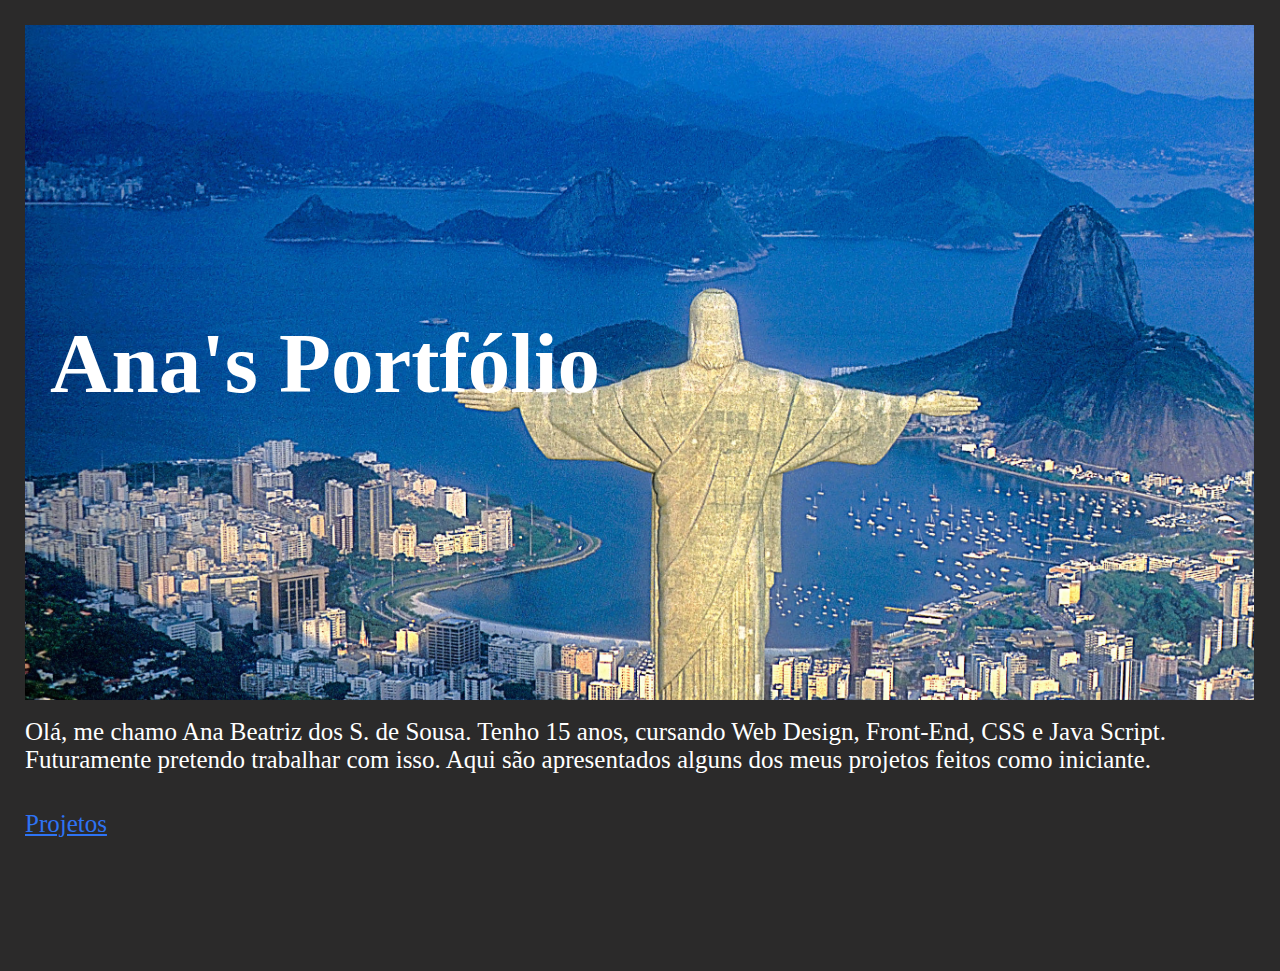
==== index.html @ e5d59998 "Add files via upload" ====
<!DOCTYPE html>
<html lang="en">
<head>
    <meta charset="UTF-8">
    <meta name="viewport" content="width=device-width, initial-scale=1.0">
    <link rel="stylesheet" href="https://cdnjs.cloudflare.com/ajax/libs/font-awesome/6.7.1/css/all.min.css" integrity="sha512-5Hs3dF2AEPkpNAR7UiOHba+lRSJNeM2ECkwxUIxC1Q/FLycGTbNapWXB4tP889k5T5Ju8fs4b1P5z/iB4nMfSQ==" crossorigin="anonymous" referrerpolicy="no-referrer" />
    <link rel="stylesheet" href="style.css">
    <title>Ana Developer</title>
</head>
<body>
       <header>
  
        <h1>Ana's Portfólio</h1>
       </header>
       
       <br>
       
       <p>Olá, me chamo Ana Beatriz dos S. de Sousa. Tenho 15 anos, cursando Web Design, Front-End, CSS e Java Script.
         Futuramente pretendo trabalhar com isso. Aqui são apresentados alguns dos meus projetos feitos como iniciante.
       </p>








<br>
<br>

            <a href="projetos.html" id="linkpj">Projetos</a>




<a href="projetos.html">
</a>
  
  <br>
  <br>

<i class="fa-brands fa-github"></i>
<br>
<br>
<i class="fa-brands fa-instagram"></i>
<br>
<br>
<i class="fa-brands fa-pinterest"></i>

</body>
</html>
---- style.css ----
*{
   margin: 0%;
   padding: 0%;
   box-sizing: border-box;
}

body{
      background-color: rgb(43, 42, 42);
      margin: 25px;

}

header{
        display: flex;
        height: 75vh;
        width: 96vw;
        background-size: 190vh;
        background-image: url(redentor.jpg)


}

h1{
    display: flex;
    align-items: center;
    justify-content: center;
    font-size: 85px;
    margin: 25px;
    color: white;
    
}

p{
    font-size: 25px;
    color: white;
}

i{
    display: flex;
    font-size: 30px;
    color: white;
}

a{
    color: rgb(46, 115, 243);
}

#container{
            display: flex;
            background-color: white;
            height: 150px;
            width: 150px;
            border-radius: 15px;
            font-size: 35px;
            color: blue;
}

#linkpj{
        display: flex;
         font-size: 25px;
}
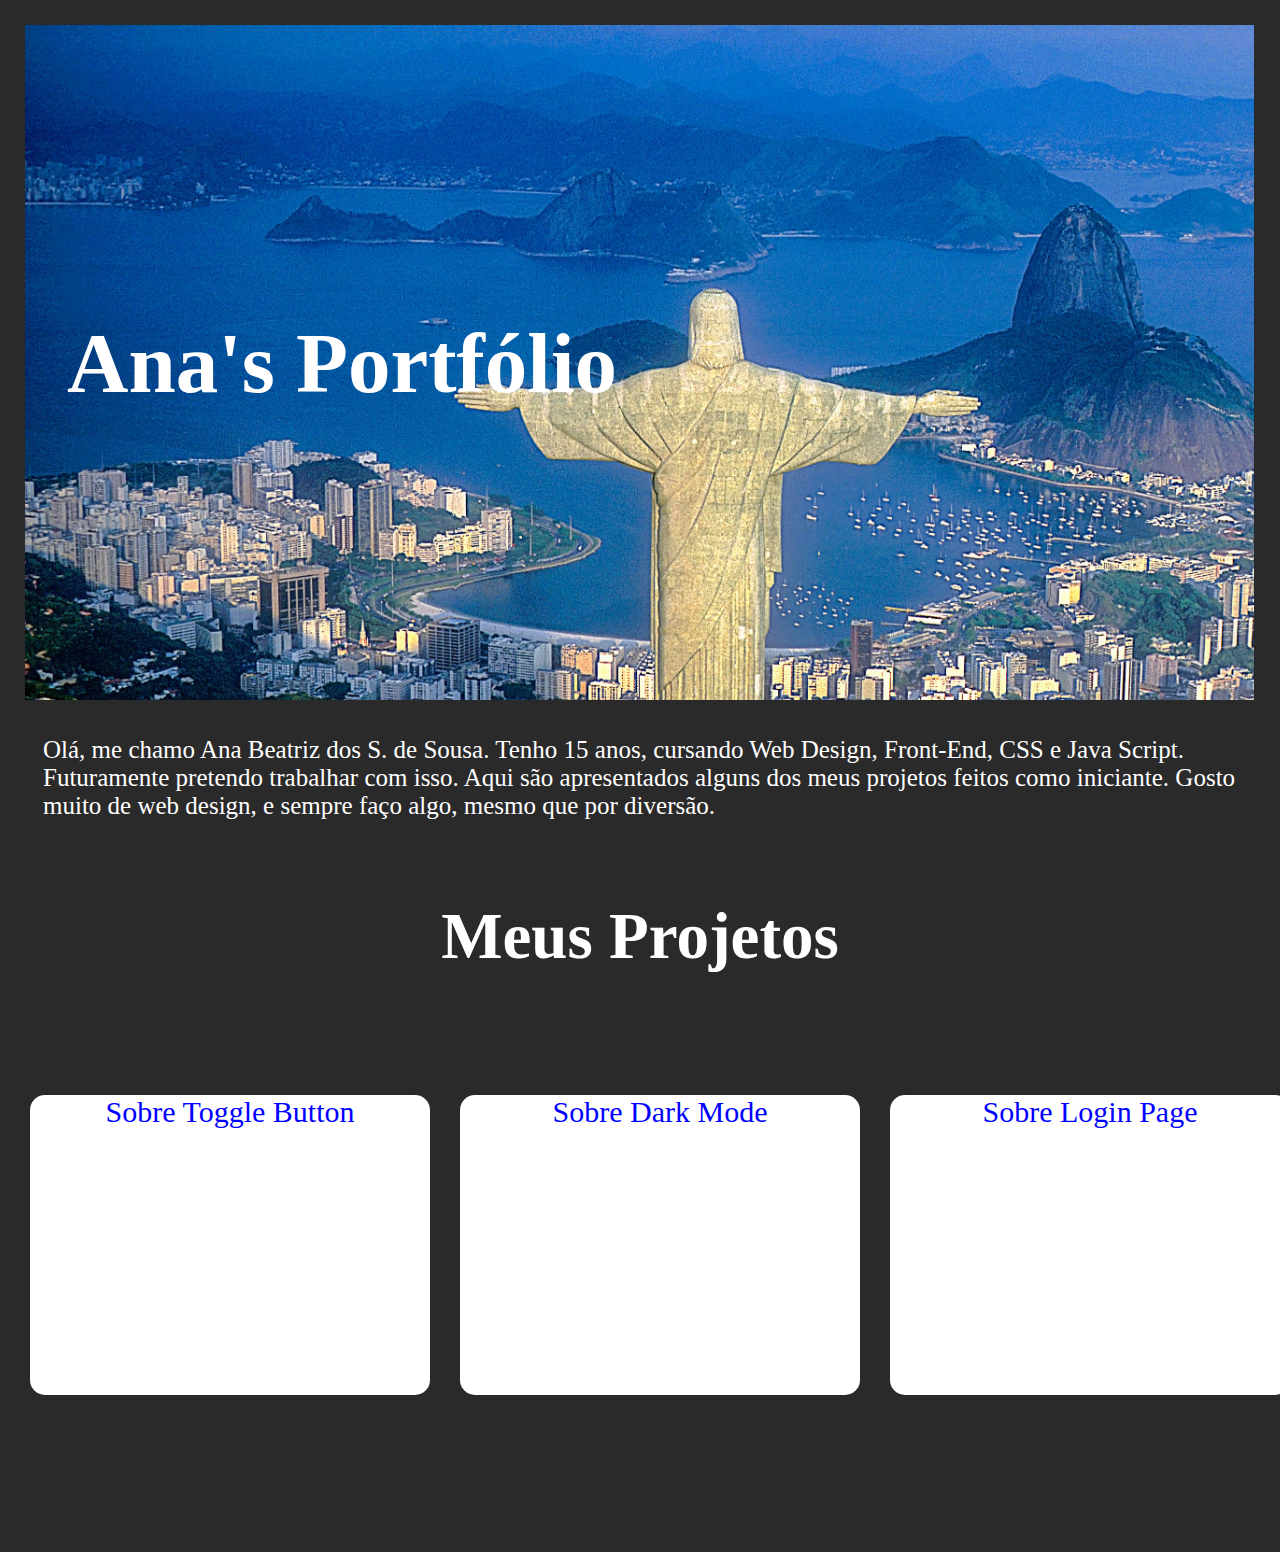
==== commit a0bbe912: "Add files via upload" ====
--- a/index.html
+++ b/index.html
@@ -17,6 +17,7 @@
        
        <p>Olá, me chamo Ana Beatriz dos S. de Sousa. Tenho 15 anos, cursando Web Design, Front-End, CSS e Java Script.
          Futuramente pretendo trabalhar com isso. Aqui são apresentados alguns dos meus projetos feitos como iniciante.
+         Gosto muito de web design, e sempre faço algo, mesmo que por diversão.
        </p>
 
 
@@ -29,24 +30,33 @@
 <br>
 <br>
 
-            <a href="projetos.html" id="linkpj">Projetos</a>
 
 
 
+<h1 id="MP">Meus Projetos</h1>
 
-<a href="projetos.html">
-</a>
+<br>
+<br>
+
+<div id="ladolado">
+ <a href="toggleone.html"><div id="prime">Sobre Toggle Button</div></a>
+ <a href="darko.html"><div id="segun">Sobre Dark Mode</div></a>
+ <a href="loginone.html" target="_blank"><div id="terce">Sobre Login Page</div></a>
+</div>
   
   <br>
   <br>
 
-<i class="fa-brands fa-github"></i>
+
+<div id="logo">
+   <a href="https://github.com/Anabia2w"><i class="fa-brands fa-github" id="git"></i></a>
 <br>
 <br>
-<i class="fa-brands fa-instagram"></i>
+   <a href="https://www.instagram.com/bttwh_/"><i class="fa-brands fa-instagram" id="insta"></i></a>
 <br>
 <br>
-<i class="fa-brands fa-pinterest"></i>
+   <a href="https://pin.it/r5WOkhuiG"><i class="fa-brands fa-pinterest" id="pinterest"></i></a>
+</div>
 
 </body>
 </html>--- a/style.css
+++ b/style.css
@@ -25,7 +25,7 @@
     align-items: center;
     justify-content: center;
     font-size: 85px;
-    margin: 25px;
+    margin: 42px;
     color: white;
     
 }
@@ -33,6 +33,17 @@
 p{
     font-size: 25px;
     color: white;
+    margin: 18px;
+}
+
+#MP{
+    display: flex;
+    align-items: center;
+    justify-content: center;
+    font-size: 65px;
+    margin: 25px;
+    color: white;
+
 }
 
 i{
@@ -42,20 +53,108 @@
 }
 
 a{
-    color: rgb(46, 115, 243);
-}
-
-#container{
-            display: flex;
-            background-color: white;
-            height: 150px;
-            width: 150px;
-            border-radius: 15px;
-            font-size: 35px;
-            color: blue;
+    color: rgb(255, 255, 255);
 }
 
 #linkpj{
         display: flex;
          font-size: 25px;
+}
+
+h2{
+    color: white;
+}
+
+#ladolado{
+           display: flex;
+           justify-content: center;
+           text-align: center;
+           gap: 30px;
+           margin: 40px;
+        }
+
+#prime{
+    display: flex;
+    background-color: white;
+    height: 300px;
+    width: 400px;
+    border-radius: 15px;
+    font-size: 35px;
+    color: blue;
+    font-size: 30px;
+    justify-content: center;
+    margin: 5%;
+}
+
+#segun{
+    display: flex;
+    background-color: white;
+    height: 300px;
+    width: 400px;
+    border-radius: 15px;
+    font-size: 35px;
+    color: blue;
+    font-size: 30px;
+    justify-content: center;
+    margin: 5%;
+}
+
+#terce{
+    display: flex;
+    background-color: white;
+    height: 300px;
+    width: 400px;
+    border-radius: 15px;
+    font-size: 35px;
+    color: blue;
+    font-size: 30px;
+    justify-content: center;
+    margin: 5%;
+}
+
+#logo{
+       display: flex;
+       gap: 7px;
+}
+
+#git{
+      color: rgb(88, 163, 206);
+}
+
+#insta{
+        color: rgb(214, 64, 127);
+}
+
+#pinterest{
+            color: rgb(206, 46, 46);
+
+}
+
+#ladolado3{
+    display: flex;
+    justify-content: center;
+    text-align: center;
+    gap: 30px;
+    margin: 40px;
+ }
+
+#ladolado2{
+    display: flex;
+    justify-content: center;
+    text-align: center;
+    gap: 30px;
+    margin: 40px;
+ }
+
+ #ladolado1{
+    display: flex;
+    justify-content: center;
+    text-align: center;
+    gap: 30px;
+    margin: 40px;
+}
+
+#lista{
+    gap: 30px;
+    margin: 40px;
 }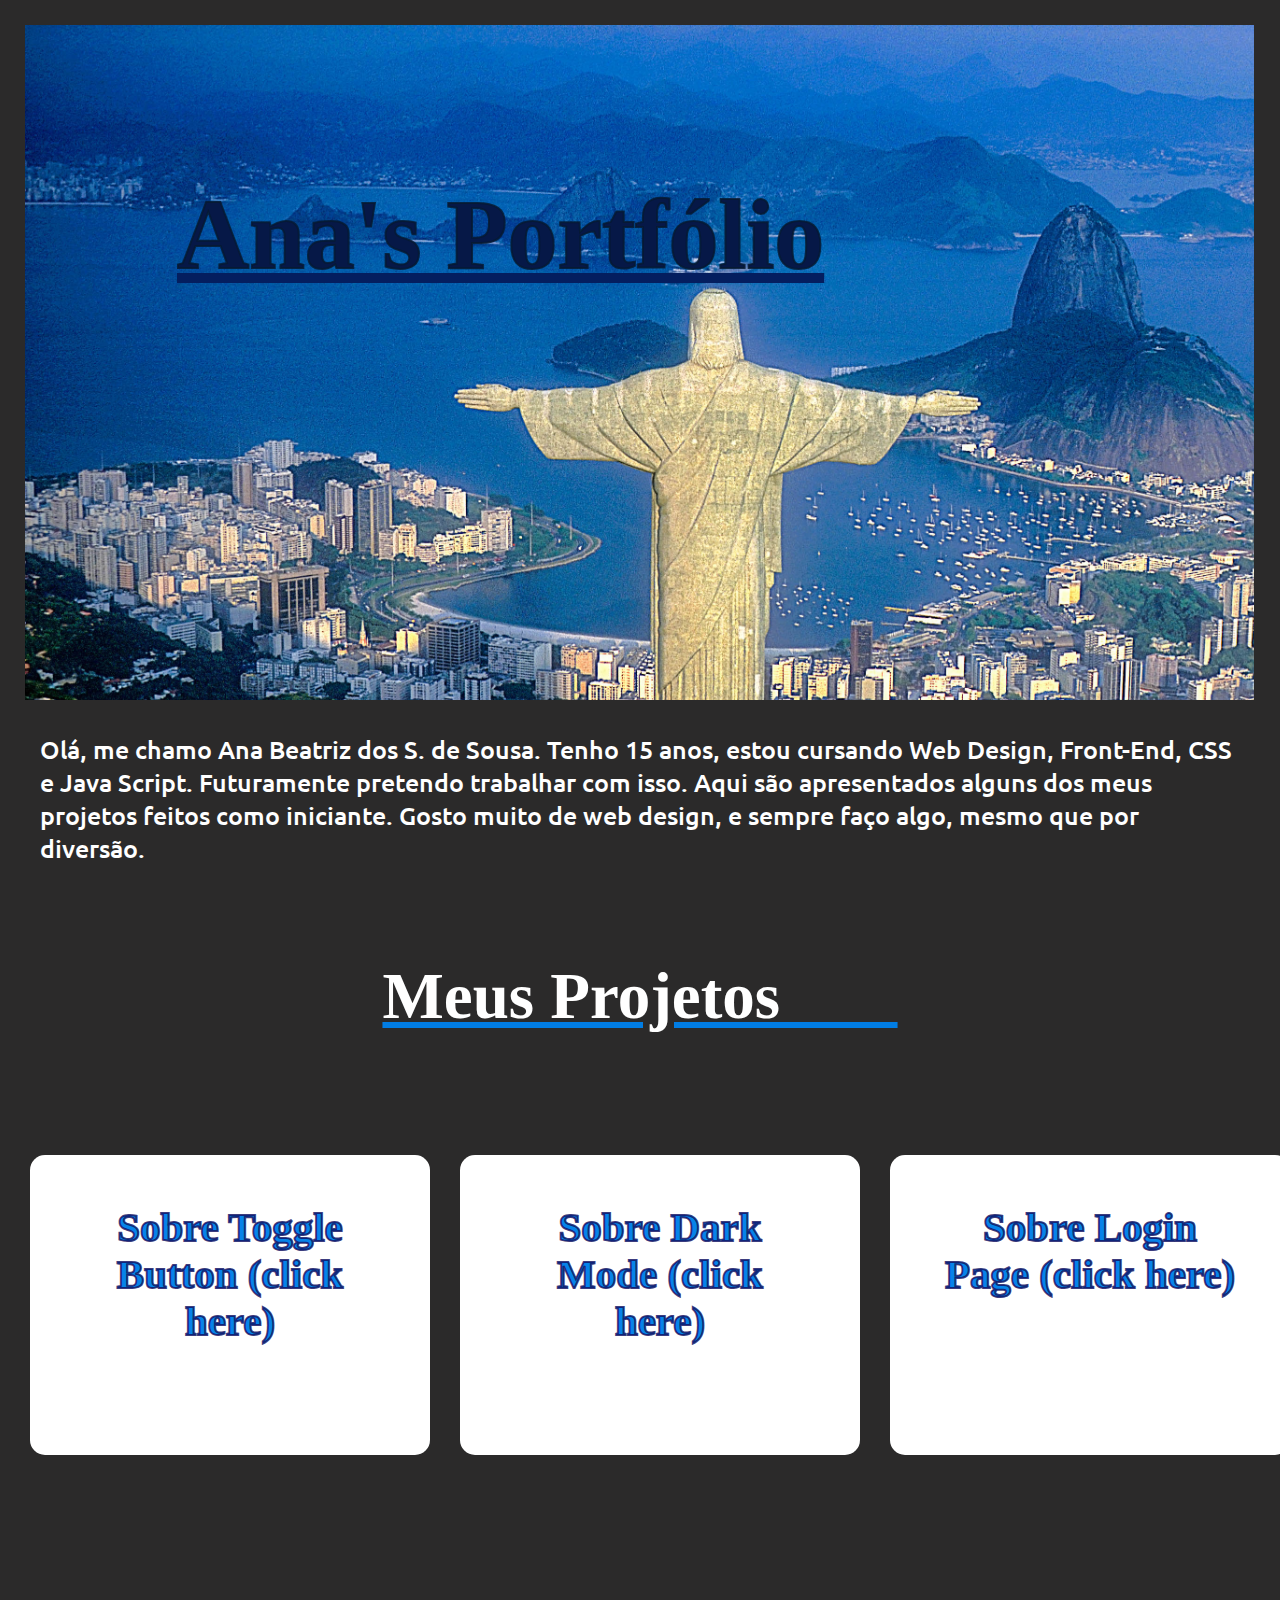
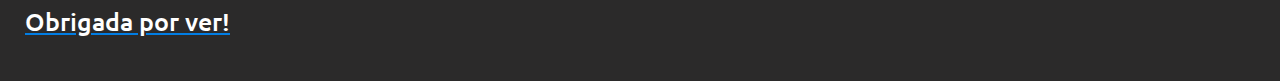
==== commit 32c54fa3: "Add files via upload" ====
--- a/index.html
+++ b/index.html
@@ -10,40 +10,35 @@
 <body>
        <header>
   
-        <h1>Ana's Portfólio</h1>
+       <u><h1>Ana's Portfólio</h1></u>
        </header>
        
        <br>
        
-       <p>Olá, me chamo Ana Beatriz dos S. de Sousa. Tenho 15 anos, cursando Web Design, Front-End, CSS e Java Script.
+       <p>Olá, me chamo Ana Beatriz dos S. de Sousa. Tenho 15 anos, estou cursando Web Design, Front-End, CSS e Java Script.
          Futuramente pretendo trabalhar com isso. Aqui são apresentados alguns dos meus projetos feitos como iniciante.
          Gosto muito de web design, e sempre faço algo, mesmo que por diversão.
        </p>
 
+<br>
+<br>
 
-
-
-
-
-
+<u id="ui"><h1 id="MP">Meus Projetos ♡⃕</h1></u>
 
 <br>
 <br>
 
+<div>
+<div id="ladolado">
+   <a href="toggleone.html"><div id="prime"><h3>Sobre Toggle Button (click here)</h3></div></a>
+
+   <a href="darko.html"><div id="segun"><h3>Sobre Dark Mode (click here)</h3></div></a>
+
+   <a href="loginone.html"><div id="terce"><h3>Sobre Login Page (click here)</h3></div></a>
+</div>
 
 
-
-<h1 id="MP">Meus Projetos</h1>
-
-<br>
-<br>
-
-<div id="ladolado">
- <a href="toggleone.html"><div id="prime">Sobre Toggle Button</div></a>
- <a href="darko.html"><div id="segun">Sobre Dark Mode</div></a>
- <a href="loginone.html" target="_blank"><div id="terce">Sobre Login Page</div></a>
 </div>
-  
   <br>
   <br>
 
@@ -56,7 +51,7 @@
 <br>
 <br>
    <a href="https://pin.it/r5WOkhuiG"><i class="fa-brands fa-pinterest" id="pinterest"></i></a>
-</div>
+</div> <u id="ui2"><p id="gat">Obrigada por ver!</p></u>
 
 </body>
 </html>--- a/style.css
+++ b/style.css
@@ -1,3 +1,5 @@
+@import url('https://fonts.googleapis.com/css2?family=Ubuntu:ital,wght@0,300;0,400;0,500;0,700;1,300;1,400;1,500;1,700&display=swap');
+
 *{
    margin: 0%;
    padding: 0%;
@@ -16,24 +18,34 @@
         width: 96vw;
         background-size: 190vh;
         background-image: url(redentor.jpg)
-
-
 }
 
 h1{
     display: flex;
     align-items: center;
     justify-content: center;
-    font-size: 85px;
-    margin: 42px;
-    color: white;
-    
-}
+    font-size: 100px;
+    font-family: 'Trebuchet MS';
+    margin: 52px;
+    color: rgb(6, 24, 71);
+    -webkit-text-stroke: 2px;
+    -webkit-text-stroke-color: rgba(6, 25, 49, 0.836);
+}
+
+u{color: rgb(4, 30, 95);
+margin: 100px;}
 
 p{
     font-size: 25px;
-    color: white;
-    margin: 18px;
+    font-family: "Ubuntu";
+    font-weight: 500;
+    color: white;
+    margin: 15px;
+}
+
+h3{
+    display: flex;
+    margin: 49px;
 }
 
 #MP{
@@ -41,10 +53,14 @@
     align-items: center;
     justify-content: center;
     font-size: 65px;
+    font-family: Verdana;
+    -webkit-text-stroke-width: 0; 
     margin: 25px;
     color: white;
 
 }
+#ui{color: rgba(0, 128, 233, 0.973);
+    margin: 100px;}
 
 i{
     display: flex;
@@ -79,9 +95,12 @@
     height: 300px;
     width: 400px;
     border-radius: 15px;
+    font-weight: 600;
+    color: rgba(0, 128, 233, 0.973);
     font-size: 35px;
-    color: blue;
-    font-size: 30px;
+    font-family: Verdana;
+    -webkit-text-stroke-width: 2px; 
+    -webkit-text-stroke-color: rgba(16, 16, 97, 0.822);
     justify-content: center;
     margin: 5%;
 }
@@ -93,8 +112,11 @@
     width: 400px;
     border-radius: 15px;
     font-size: 35px;
-    color: blue;
-    font-size: 30px;
+    font-family: Verdana;
+    font-weight: 600;
+    -webkit-text-stroke-width: 2px; 
+    -webkit-text-stroke-color: rgba(16, 16, 97, 0.822);
+    color: rgba(0, 128, 233, 0.973);
     justify-content: center;
     margin: 5%;
 }
@@ -106,8 +128,11 @@
     width: 400px;
     border-radius: 15px;
     font-size: 35px;
-    color: blue;
-    font-size: 30px;
+    font-family: Verdana;
+    font-weight: 600;
+    -webkit-text-stroke-width: 2px; 
+    -webkit-text-stroke-color: rgba(16, 16, 97, 0.822);
+    color: rgba(0, 128, 233, 0.973);
     justify-content: center;
     margin: 5%;
 }
@@ -157,4 +182,73 @@
 #lista{
     gap: 30px;
     margin: 40px;
+}
+
+#gat{
+    display: flex;
+    gap: 7px;
+    margin: 0px;
+}
+
+#ui2{color: rgba(0, 128, 233, 0.973);}
+
+#tg{
+
+    height: 195px;
+    width: 300px;
+    margin: 85px;
+ 
+}
+
+#MP2{
+    display: flex;
+    align-items: center;
+    justify-content: center;
+    font-size: 65px;
+    font-family: Verdana;
+    -webkit-text-stroke-width: 0; 
+    margin: 25px;
+    color: rgba(255, 255, 255, 0.973);
+}
+
+#prime1{
+    display: flex;
+    background-color: white;
+    height: 400px;
+    width: 500px;
+    border-radius: 15px;
+    justify-content: center;
+    margin: 5%;
+}
+
+#segun2{
+    display: flex;
+    background-color: white;
+    height: 400px;
+    width: 500px;
+    border-radius: 15px;
+    justify-content: center;
+    margin: 5%;
+}
+
+#terce2{
+    display: flex;
+    background-color: white;
+    height: 400px;
+    width: 500px;
+    border-radius: 15px;
+    justify-content: center;
+    margin: 5%;
+}
+
+#moon{
+    height: 250px;
+    width: 270px;
+    margin: 78px;
+}
+
+#lg{
+    height: 255px;
+    width: 270px;
+    margin: 70px;
 }